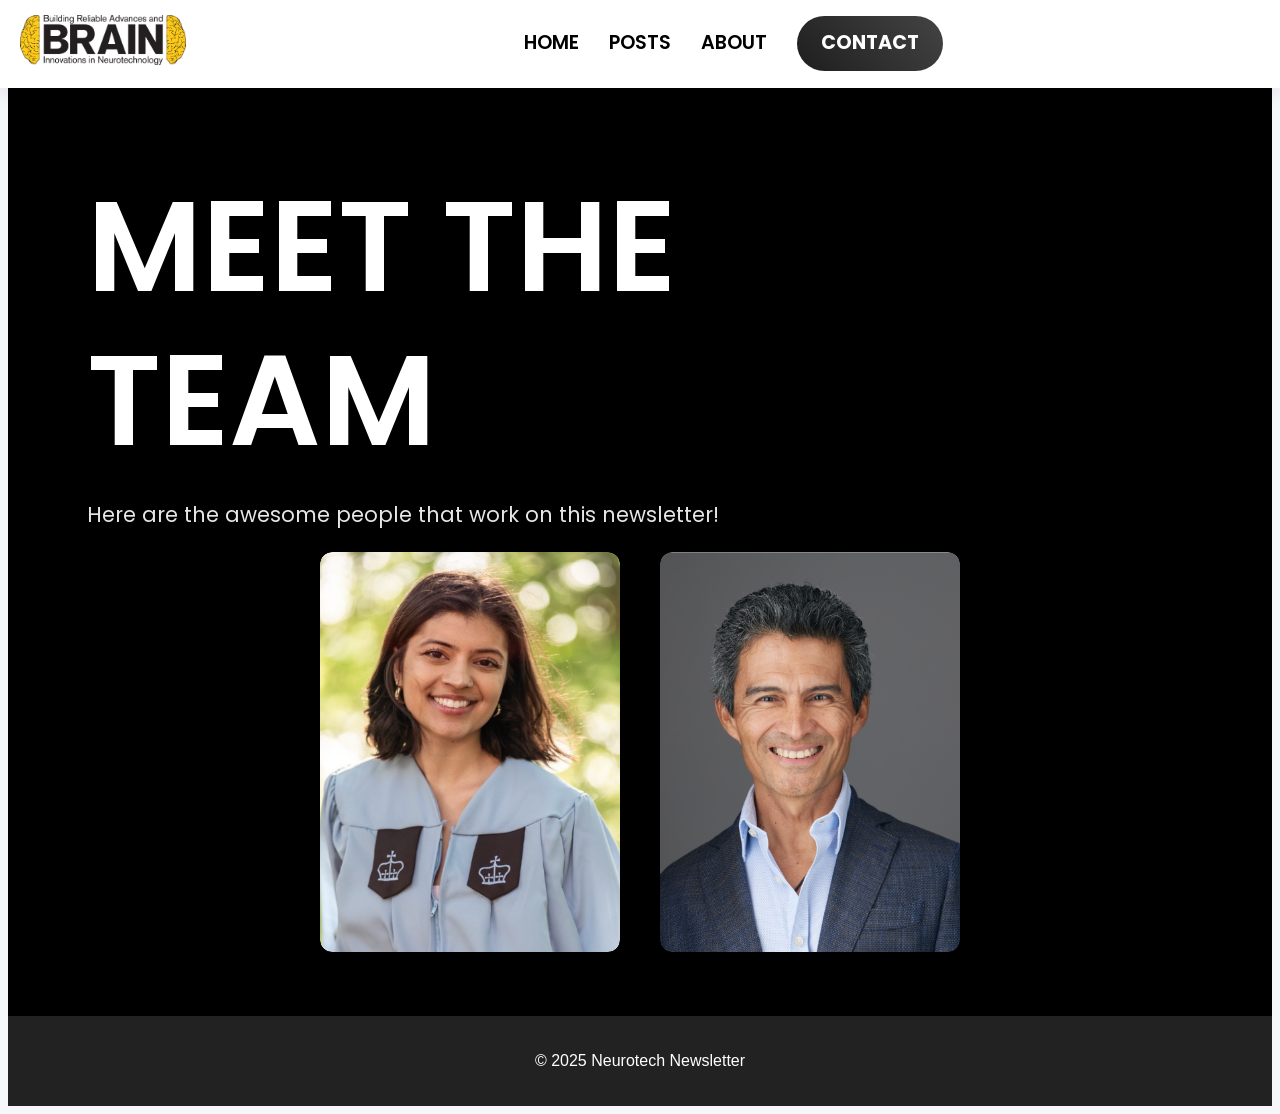
==== about.html @ e840aecb "changed layout on about.html" ====
<!DOCTYPE html>
<html lang="en">
<head>
    <meta charset="UTF-8">
    <meta name="viewport" content="width=device-width, initial-scale=1.0">
    <title>Neurotech Newsletter - Posts</title>
    <link rel="stylesheet" href="styles.css"> <!-- Link your CSS file -->
    <link href="https://fonts.googleapis.com/css2?family=Poppins:wght@300;400;700&display=swap" rel="stylesheet">
</head>
<body>

    <nav class="navbar">
        <div class="container">
            <a href="index.html" class="logo">
                <img src="images/BRAIN Center Logo.png" alt="Neurotech Newsletter Logo" class="logo-img">
            </a>
            <ul class="nav-links">
                <li><a href="index.html" class="active">Home</a></li>
                <li><a href="posts.html">Posts</a></li>
                <li><a href="about.html">About</a></li>
                <li><a href="contact.html" class="btn">Contact</a></li>
            </ul>
            <div class="hamburger">
                <span></span>
                <span></span>
                <span></span>
            </div>
        </div>
    </nav>    

    <section class="hero-about">
        <div class="hero-content">
          <h1>Meet the Team</h1>
          <p>Here are the awesome people that work on this newsletter!</p>
        </div>
      </section>
      
      <section class="team-grid">
        <div class="team-member">
          <div class="image-wrapper">
            <img src="images/Zoya Fazal - Headshot.png" alt="Jane Doe">
            <div class="member-bio">
              <p>Jane is a neuroscientist and editor dedicated to bringing clarity to complex research.</p>
            </div>
          </div>
          <h3 class="member-name">Zoya Fazal</h3>
          <p class="member-role">Editor-in-Chief</p>
        </div>
      
        <div class="team-member">
          <div class="image-wrapper">
            <img src="images/Dr. Contreras-Vidal - Headshot.png" alt="John Smith">
            <div class="member-bio">
              <p>John leads visual design and storytelling for each issue, blending science with aesthetics.</p>
            </div>
          </div>
          <h3 class="member-name">Jose Luis Contreras-Vidal, Ph.D</h3>
          <p class="member-role">Creative Director</p>
        </div>
      </section>


    <footer>
        <p>&copy; 2025 Neurotech Newsletter</p>
    </footer>

</body>
</html>
---- styles.css ----
/* Importing Inter font from Google Fonts */
@import url('https://fonts.googleapis.com/css2?family=Inter:wght@900&display=swap');

/* Color Variables */
:root {
    --primary: #2C3E50;
    --secondary: #3498DB;
    --accent: #9B59B6;
    --light: #ECF0F1;
    --dark: #2C3E50;
    --text: #34495E;
    --background: #F5F7FA;
    --transition: all 0.3s ease;
}

/* General Styles */
body {
    font-family: 'Segoe UI', 'Segoe UI', Tahoma, Geneva, Verdana, sans-serif;
    background-color: var(--background);
    color: var(--text);
    line-height: 1.6;
    overflow-x: hidden;
}

h1, h2, h3, h4 {
    color: #000;
    font-family: 'Poppins', sans-serif;
    font-weight: 300;
}

/* NAVBAR STYLING */

/* Navigation Bar Styles */
nav {
    background-color: #111;
    padding: 1rem 0;
    text-align: center;
}

/* Transparent Navbar */
nav {
    position: fixed; /* Keeps navbar at the top */
    width: 100%; /* Full width */
    background: rgba(0, 0, 0, 0.7); /* Semi-transparent black */
    padding: 1rem 0;
    text-align: center;
    backdrop-filter: blur(10px); /* Glassmorphism blur effect */
    z-index: 1000; /* Ensures navbar stays on top */
}

/* Navigation Links */
nav ul {
    list-style: none;
    padding: 0;
    margin: 0;
    display: flex;
    justify-content: center;
    gap: 2rem;
}

/* Nav Items */
nav ul li {
    display: inline;
}

/* Nav Links */
nav ul li a {
    text-decoration: none;
    font-size: 1.2rem;
    font-weight: 900;
    color: white;
    padding: 0.5rem 1rem;
    transition: all 0.3s ease-in-out;
}

/* Hover effect for navigation */
nav ul li a:hover {
    color: #0070f3;
    text-decoration: underline;
    transform: scale(1.1);
}

/* CTA Button */
.nav-cta {
    background: #6c83ff;
    color: white;
    padding: 0.5rem 1.2rem;
    border-radius: 20px;
    font-weight: bold;
    text-decoration: none;
    transition: all 0.3s ease-in-out;
}

/* Hover effect for CTA Button */
.nav-cta:hover {
    background: #4c6ef5;
    transform: scale(1.1);
}

/* Navbar */
.navbar {
    position: fixed;
    top: 0;
    left: 0;
    width: 100%;
    background-color: white;
    padding: 15px 0;
    transition: var(--transition);
    z-index: 1000;
    box-shadow: 0 5px 20px rgba(0,0,0,0.1);

    /* Apply Poppins Font */
    font-family: 'Poppins', sans-serif;
}

.navbar .container {
    display: flex;
    justify-content: center;
    align-items: center;
    width: 100%;
}

.nav-links {
    display: flex;
    list-style: none;
    gap: 30px;
    justify-content: center; /* centers links horizontally */
    align-items: center; /* centers links vertically */
    width: 100%;
}

.nav-links a {
    font-family: 'Poppins', sans-serif;
    font-size: 1.2rem; 
    color: #000;
    font-weight: 600;
    position: relative;
    padding: 5px 0;
    transition: all 0.3s ease-in-out;
    text-transform: uppercase;
}

.nav-links a:hover {
    color: #ccc;
    transform: scale(1.05);
    text-decoration: none;
}

/* CTA Button */
.nav-links .btn {
    font-size: 1.2rem;
    padding: 12px 24px;
    border-radius: 30px;
    background: linear-gradient(45deg, #1e1e1e, #444);
    color: white;
    font-weight: bold;
    transition: all 0.3s ease-in-out;
    border: none;
    display: inline-block;
    text-decoration: none;
}

.nav-links .btn:hover {
    background: linear-gradient(45deg, #444, #777);
    transform: scale(1.1);
}

/* Header */
header {
    background-color: #111;
    color: white;
    text-align: center;
    padding: 2rem 0;
}

header h1 {
    margin: 0;
    font-size: 3rem;
    font-family: 'Poppins', sans-serif; /* Applying Poppins Font */
    font-weight: 900;
    letter-spacing: -1px;
}

header p {
    margin: 0;
    font-size: 1.2rem;
    opacity: 0.8;
}

/* Logo Section */

.logo {
    margin-left: 20px; /*Moving the logo a bit to the right */

}

.logo-img {
    height: 50px; /* Adjust size as needed */
    width: auto;
}

/* Hero Section */
.hero {
    height: 80vh; /*to adjust the height of the hero background */
    display: flex;
    align-items: center;
    justify-content: flex-start;
    text-align: center;
    background: #000;
    color: white;
    padding-left: 5%;
}

.hero h1 {
    font-size: 3rem;
    margin-bottom: 20px;
}

.hero p {
    font-size: 1.2rem;
    margin-bottom: 40px;
}

.hero-buttons {
    display: flex;
    gap: 20px;
}

.btn-outline {
    border: 2px solid white;
    background: transparent;
    color: white;
}

.btn-outline:hover {
    background: white;
    color: var(--secondary);
}

/* Ensuring readability of text */
.hero-content {
    max-width: 1000px;
    padding: 1rem;
    background: none;
    border-radius: 10px;
    text-align: left;
    margin-left: 0;
    max-width: 800px;
}

/* Second Subtitle - above header (Regular Style) */
.hero-subtitle {
    font-size: 4rem;
    font-family: 'Poppins', sans-serif;
    font-weight: 600;
    color: white;
    text-transform: uppercase;
    text-shadow: 2px 2px 5px rgba(0, 0, 0, 0.5);
    margin-bottom: 0.2rem;
    text-align: left;
    line-height: 1.2;
    margin-left: 0%;
}

/* Highlighted Word (Different Font) */
.hero-subtitle .highlight-word {
    font-family: 'Poppins', sans-serif; /* Match the rest of the text */
    font-style: italic;
    text-transform: lowercase;
    font-size: 3rem; /* Adjust size as needed */
    font-weight: 500; /* Keep it the same as the surrounding text */
    color: white; /* Match color */
}

/* Hero Section Heading */
.hero-content h1 {
    font-size: 9rem;
    font-family: 'Poppins', sans-serif;
    font-weight: 600;
    color: white;
    text-transform: uppercase;
    text-shadow: 2px 2px 5px rgba(0, 0, 0, 0.5);
    margin-bottom: 0.2rem;
    text-align: left;
    line-height: 1.2;
    margin-left: 0%;
}

/* Hero Section Subtext */
.hero-content p {
    font-size: 1.2rem;
    font-family: 'Poppins', sans-serif;
    opacity: 0.9;
    margin-left: 0%;
    max-width: 800px;
}


/* latest post button */
.latest-post {
    display: inline-block;
    background: white; /* Match your theme */
    color: #000;
    padding: 12px 24px;
    font-size: 1.2rem;
    font-family: 'Poppins', sans-serif;
    border-radius: 30px;
    font-weight: bold;
    text-decoration: none;
    text-transform: uppercase;
    transition: all 0.3s ease-in-out;
}

.latest-post:hover {
    background: linear-gradient(45deg, #444, #777);
    transform: scale(1.1);
}


/* Blog Post Grid */
.blog-posts {
    display: flex;
    flex-direction: row;
    align-items: center;
    justify-content: space-between;
    max-width: 100%;
    padding: 2rem;
    gap: 20px;
}

/* Post Grid Layout */
.post-grid {
    display: flex;
    flex-wrap: wrap;
    gap: 20px;
    padding: 2rem;
    justify-content: space-around;
    width: 100%;
}

/* Individual Post Styling Here */
.post {
    display: flex;
    flex-direction: column;
    align-items: center;
    justify-content: flex-start; /* Keep elements aligned properly */
    width: 400px;
    height: 450px; /* Increase height slightly */
    background: white;
    padding: 1rem;
    box-shadow: 0px 0px 10px rgba(0, 0, 0, 0.1);
    border-radius: 0;
    text-align: center;
    overflow: hidden;
}


/* Hover effect for post squares */
.post:hover {
    transform: scale(1.05);
    box-shadow: 0 0 15px rgba(0, 0, 0, 0.2);
}

/* Post Images */
.post img {
    width: 80%; /* Adjust width */
    max-height: 250px; /* Ensures it isn’t too small */
    object-fit: cover; /* Keeps aspect ratio */
    display: block; /* Prevents inline spacing issues */
    margin: 0 auto 15px auto; /* Centers the image and adds bottom spacing */
    border-radius: 10px; /* Optional: Smooth edges */
}


/* Post Title */
.post h2 {
    font-size: 1.2rem; /* Increase font size for better readability */
    font-weight: 700;
    color: #000;
    margin: 10px 0; /* Add space */
    text-transform: uppercase;
    line-height: 1.3;
}

.post a {
    text-decoration: none;
    color: #000;
    transition: color 0.3s ease-in-out;
}

/* Hover effect for links inside posts */
.post a:hover {
    color: gray;
}

/* Post Description */
.post p {
    font-size: 0.85rem; /* Make text smaller */
    color: black;
    margin: 5px 0;
    max-height: 50px; /* Prevent text from overflowing */
    overflow: hidden; /* Hide excess text */
    text-overflow: ellipsis;
}

.post span {
    font-size: 0.9rem;
    color: gray;
}




/* POSTS.HTML STYLING */

/* Hero content for posts.html */
.hero-posts {
    height: 20vh; /* smaller hero height */
    display: flex;
    align-items: center;
    justify-content: flex-start;
    text-align: left;
    background: #000;
    font-family: 'Poppins', sans-serif;
    text-transform: uppercase;
    font-weight: 600;
    color: white;
    padding-left: 5%;
}

.hero-posts .hero-content h1 {
    font-size: 4rem; /* smaller than the 9rem in homepage */
}

.hero-posts .hero-content p {
    font-size: 1rem;
}



/********* ABOUT.HTML STYLING *********/

.hero-about {
    height: 40vh;
    display: flex;
    align-items: center;
    justify-content: flex-start;
    background: #000;
    color: white;
    padding-left: 5%;
    padding-top: 120px; /* adjusts for navbar */
    font-family: 'Poppins', sans-serif;
    text-transform: uppercase;
    font-weight: 600;
}

.hero-about .hero-content h1 {
  font-size: 8rem;
  margin-bottom: 0.5rem;
  color: white;
  text-shadow: 2px 2px 5px rgba(0, 0, 0, 0.5);
}

.hero-about p {
  font-size: 1.3rem;
  font-weight: 400;
  text-transform: none; /* Makes subtext lowercase */
  color: white;
  opacity: 0.9;
}

/* Team Member Styling on about.html */
.team-grid {
    display: flex;
    flex-wrap: wrap;
    gap: 40px;
    padding: 4rem 5%;
    justify-content: center;
    background-color: #000;
  }
  
  .team-member {
    position: relative;
    width: 300px;
    height: 400px;
    overflow: hidden;
    text-align: center;
    font-family: 'Poppins', sans-serif;
    color: white;
    border-radius: 12px;
    box-shadow: 0 0 15px rgba(0, 0, 0, 0.3);
    transition: transform 0.3s ease;
  }
  
  .team-member:hover {
    transform: scale(1.05);
  }
  
  .team-member img {
    width: 100%;
    height: 100%;
    object-fit: cover;
    display: block;
    border-radius: 12px;
  }

  .image-wrapper {
    position: relative;
    width: 100%;
    height: 400px;
    overflow: hidden;
    border-radius: 12px;
    box-shadow: 0 0 15px rgba(0, 0, 0, 0.3);
    transition: transform 0.3s ease;
  }
  
  .image-wrapper img {
    width: 100%;
    height: 100%;
    object-fit: cover;
    border-radius: 12px;
  }
  
  .image-wrapper:hover {
    transform: scale(1.05);
  }  
  
  /* Hidden bio overlay */
  .member-info {
    position: absolute;
    bottom: 0;
    left: 0;
    width: 100%;
    height: 100%;
    background: rgba(0, 0, 0, 0.85);
    opacity: 0;
    padding: 1.5rem;
    transition: opacity 0.3s ease;
    display: flex;
    align-items: center;
    justify-content: center;
    text-align: center;
    border-radius: 12px;
    font-size: 0.95rem;
    font-weight: 300;
  }
  
  .image-wrapper:hover .member-info {
    opacity: 1;
  }
  
  .member-info h3 {
    margin: 0 0 0.5rem;
    font-size: 1.5rem;
    text-transform: uppercase;
  }
  
  .member-info p {
    font-size: 0.95rem;
    font-weight: 300;
    opacity: 0.9;
  }

  .member-name {
    font-size: 1.2rem;
    font-weight: 600;
    margin-top: 1rem;
    text-transform: uppercase;
  }
  
  .member-role {
    font-size: 1rem;
    font-weight: 300;
    opacity: 0.8;
  }
  
  

/********* CONTACTS.HTML STYLING *********/

.contact-section {
    padding-top: 140px; /* adjust based on navbar height */
    padding-bottom: 120px;
    display: flex;
    flex-direction: column; /* this is key! */
    align-items: flex-start;
    justify-content: flex-start;
    background: #000;
    font-family: 'Poppins', sans-serif;
    color: white;
    padding-left: 5%;
  }

  .contact-header {
    font-size: 4rem;
    font-family: 'Poppins', sans-serif;
    font-weight: 700;
    text-transform: uppercase;
    color: white;
    margin-bottom: 0.5rem;
    text-shadow: 2px 2px 5px rgba(0, 0, 0, 0.5);
    line-height: 1.1;
  }
  
  .contact-subtext {
    font-size: 1.2rem;
    font-family: 'Poppins', sans-serif;
    font-weight: 300; /* lighter weight */
    color: white;
    margin-bottom: 2rem;
    opacity: 0.9;
    text-transform: none !important; /* removes uppercase */      
  }
  
  
  .contact-container {
    max-width: 1200px;
    margin: 0 auto;
    padding: 0 1rem;
  }
  
  
  .contact-form input,
  .contact-form textarea {
    width: 100%;
    padding: 1rem;
    margin-bottom: 1.5rem;
    background: #111;
    color: white;
    border: none;
    border-radius: 8px;
    font-size: 1rem;
    font-family: 'Poppins', sans-serif;
  }
  
  .contact-form input::placeholder,
  .contact-form textarea::placeholder {
    color: rgba(255, 255, 255, 0.6);
  }

  
  .contact-form button {
    display: inline-block;
    background: white; /* Match your theme */
    color: #000;
    padding: 12px 24px;
    font-size: 1.2rem;
    font-family: 'Poppins', sans-serif;
    border-radius: 30px;
    font-weight: bold;
    text-decoration: none;
    text-transform: uppercase;
    transition: all 0.3s ease-in-out;
  }
  
  .contact-form button:hover {
    background: linear-gradient(45deg, #444, #777);
    transform: scale(1.1);
  }
  

/* FOOTER STYLING */
footer {
    text-align: center;
    padding: 1rem;
    background: #222;
    color: white;
}
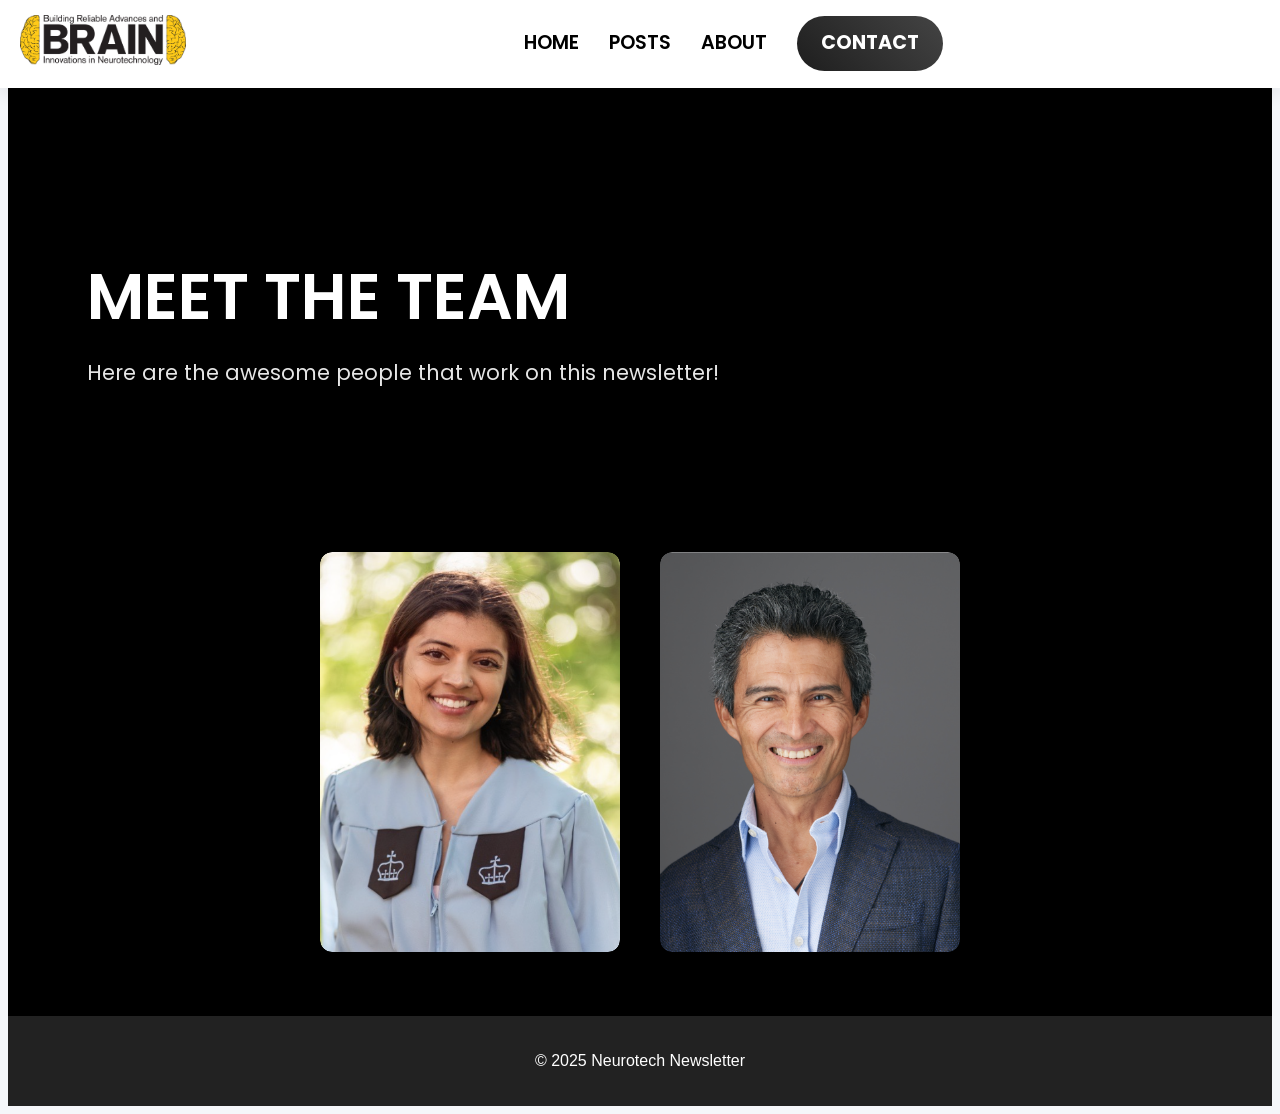
==== commit fa74ed7a: "trying to fix to show the captions" ====
--- a/about.html
+++ b/about.html
@@ -39,7 +39,7 @@
         <div class="team-member">
           <div class="image-wrapper">
             <img src="images/Zoya Fazal - Headshot.png" alt="Jane Doe">
-            <div class="member-bio">
+            <div class="member-info">
               <p>Jane is a neuroscientist and editor dedicated to bringing clarity to complex research.</p>
             </div>
           </div>
@@ -50,7 +50,7 @@
         <div class="team-member">
           <div class="image-wrapper">
             <img src="images/Dr. Contreras-Vidal - Headshot.png" alt="John Smith">
-            <div class="member-bio">
+            <div class="member-info">
               <p>John leads visual design and storytelling for each issue, blending science with aesthetics.</p>
             </div>
           </div>
--- a/styles.css
+++ b/styles.css
@@ -415,7 +415,7 @@
 
 /* Hero content for posts.html */
 .hero-posts {
-    height: 20vh; /* smaller hero height */
+    height: 30vh; /* smaller hero height */
     display: flex;
     align-items: center;
     justify-content: flex-start;
@@ -428,8 +428,15 @@
     padding-left: 5%;
 }
 
+.hero-posts .hero-content {
+    height: 100%;
+    display: flex;
+    align-items: center; /* vertically center the h1 */
+  }  
+
 .hero-posts .hero-content h1 {
     font-size: 4rem; /* smaller than the 9rem in homepage */
+    margin: 0;
 }
 
 .hero-posts .hero-content p {
@@ -455,7 +462,7 @@
 }
 
 .hero-about .hero-content h1 {
-  font-size: 8rem;
+  font-size: 4rem;
   margin-bottom: 0.5rem;
   color: white;
   text-shadow: 2px 2px 5px rgba(0, 0, 0, 0.5);
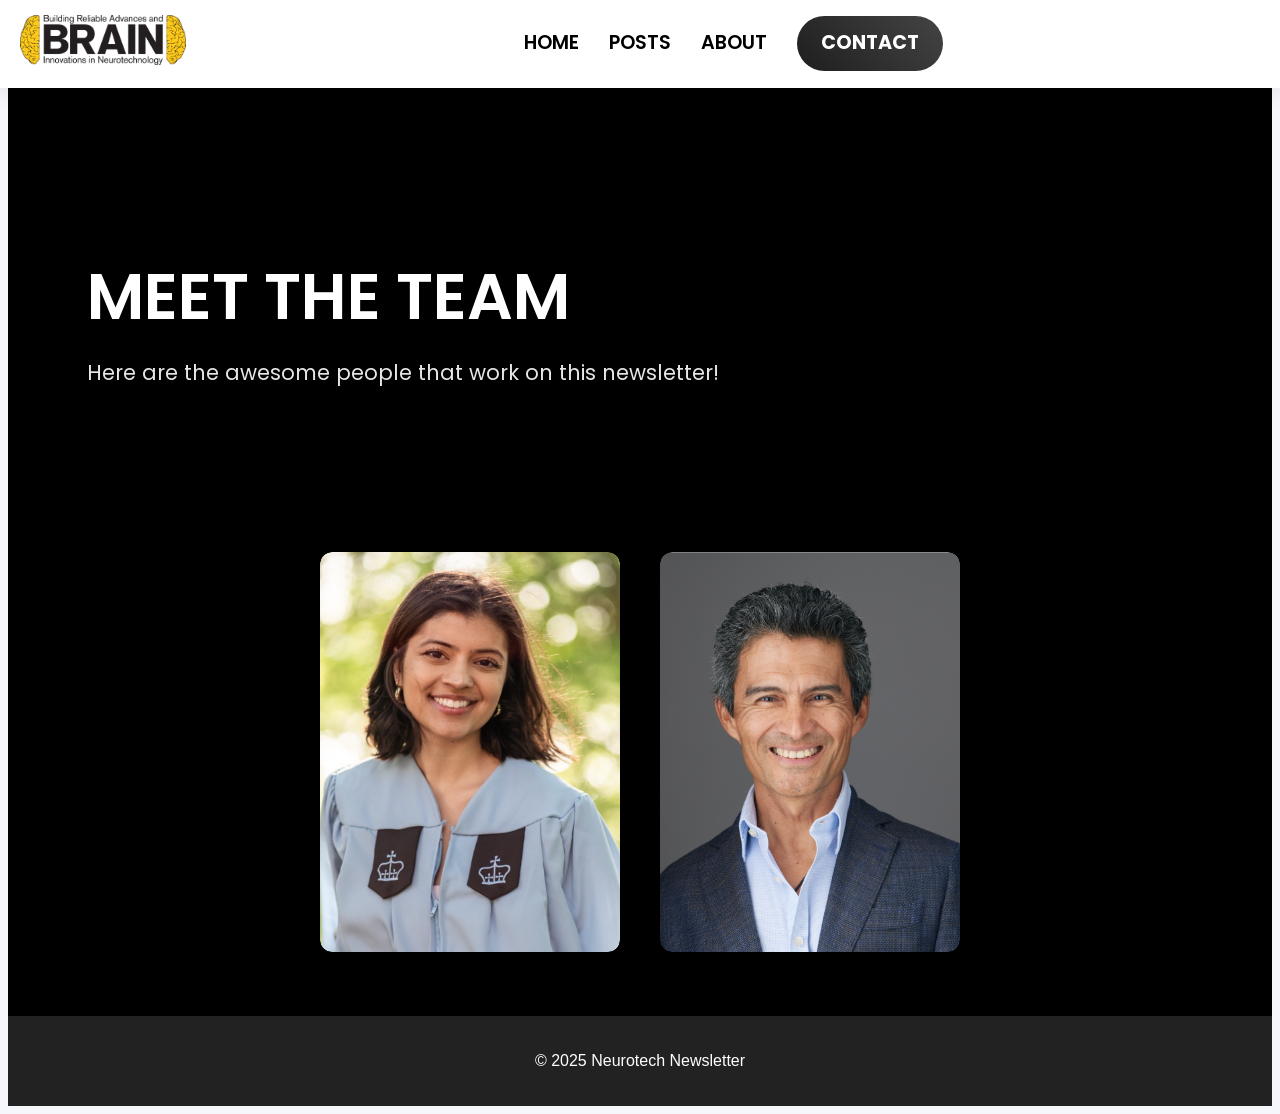
==== commit ff6f4828: "changed about layout" ====
--- a/about.html
+++ b/about.html
@@ -37,26 +37,24 @@
       
       <section class="team-grid">
         <div class="team-member">
-          <div class="image-wrapper">
-            <img src="images/Zoya Fazal - Headshot.png" alt="Jane Doe">
-            <div class="member-info">
-              <p>Jane is a neuroscientist and editor dedicated to bringing clarity to complex research.</p>
+            <div class="image-wrapper">
+              <img src="images/Zoya Fazal - Headshot.png" alt="Zoya Fazal">
             </div>
+            <h3 class="member-name">Zoya Fazal</h3>
+            <p class="member-role">Editor-in-Chief</p>
+            <a href="https://www.linkedin.com/in/zoyafazal" target="_blank" class="linkedin-button">LinkedIn</a>
           </div>
-          <h3 class="member-name">Zoya Fazal</h3>
-          <p class="member-role">Editor-in-Chief</p>
-        </div>
+          
       
         <div class="team-member">
-          <div class="image-wrapper">
-            <img src="images/Dr. Contreras-Vidal - Headshot.png" alt="John Smith">
-            <div class="member-info">
-              <p>John leads visual design and storytelling for each issue, blending science with aesthetics.</p>
-            </div>
-          </div>
-          <h3 class="member-name">Jose Luis Contreras-Vidal, Ph.D</h3>
-          <p class="member-role">Creative Director</p>
-        </div>
+            <div class="team-member">
+                <div class="image-wrapper">
+                  <img src="images/Dr. Contreras-Vidal - Headshot.png" alt="Zoya Fazal">
+                </div>
+                <h3 class="member-name">Zoya Fazal</h3>
+                <p class="member-role">Editor-in-Chief</p>
+                <a href="https://www.linkedin.com/in/zoyafazal" target="_blank" class="linkedin-button">LinkedIn</a>
+              </div>              
       </section>
 
 
--- a/styles.css
+++ b/styles.css
@@ -525,6 +525,7 @@
     width: 100%;
     height: 100%;
     object-fit: cover;
+    display: block;
     border-radius: 12px;
   }
   
@@ -573,12 +574,31 @@
     font-weight: 600;
     margin-top: 1rem;
     text-transform: uppercase;
+    font-family: 'Poppins', sans-serif;
+    color: white;
   }
   
   .member-role {
     font-size: 1rem;
     font-weight: 300;
     opacity: 0.8;
+    margin-bottom: 0.5rem;
+  }
+
+  .linkedin-button {
+    display: inline-block;
+    margin-top: 0.5rem;
+    padding: 0.5rem 1rem;
+    background-color: #0077b5;
+    color: white;
+    text-decoration: none;
+    border-radius: 20px;
+    font-weight: 500;
+    transition: background-color 0.3s ease;
+  }
+  
+  .linkedin-button:hover {
+    background-color: #005f8d;
   }
   
   
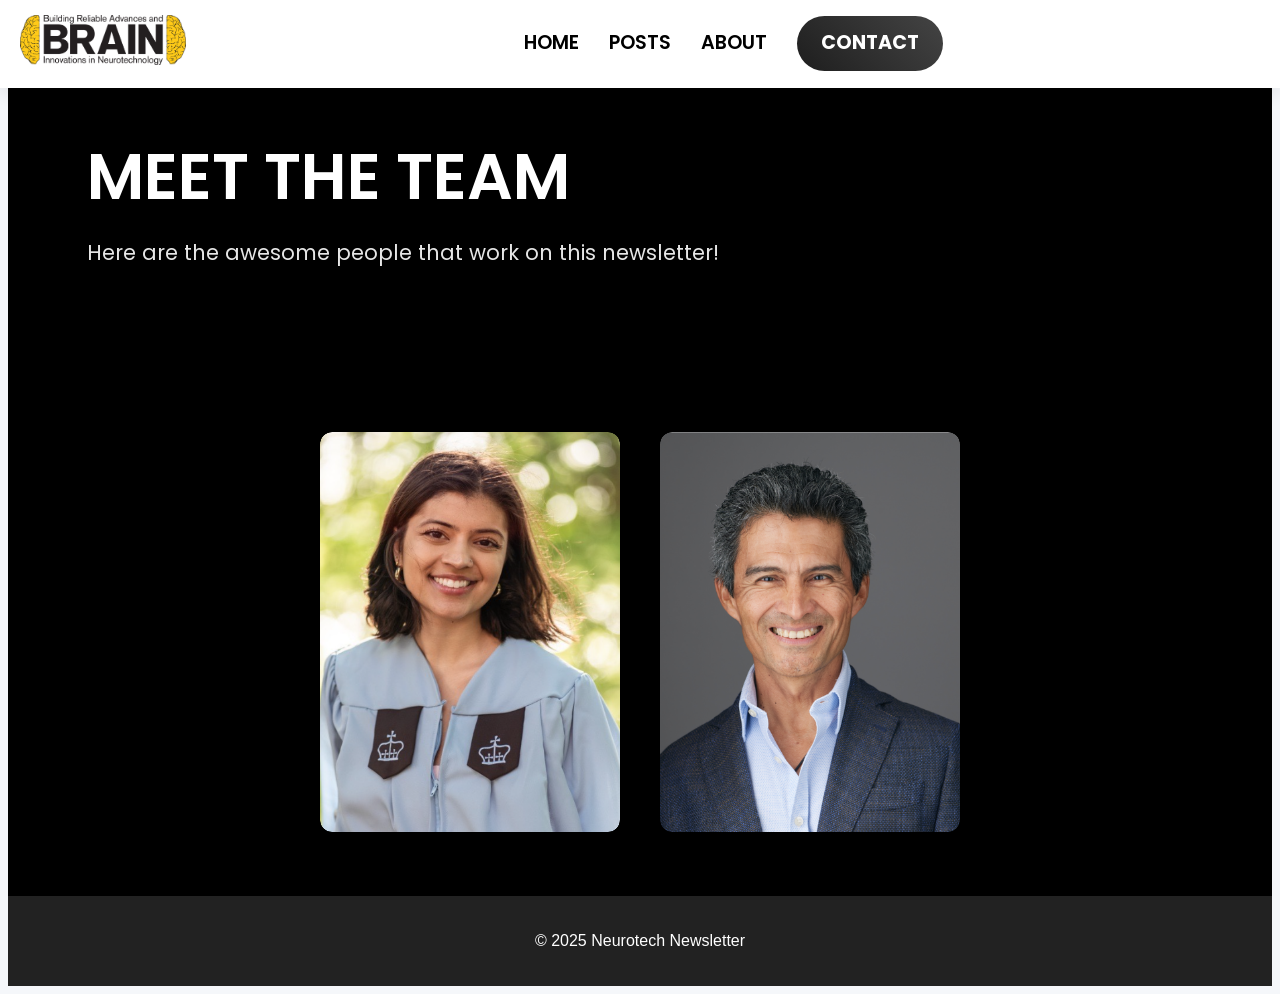
==== commit fa1144c2: "trying to add social media and change about positioning" ====
--- a/about.html
+++ b/about.html
@@ -46,7 +46,6 @@
           </div>
           
       
-        <div class="team-member">
             <div class="team-member">
                 <div class="image-wrapper">
                   <img src="images/Dr. Contreras-Vidal - Headshot.png" alt="Zoya Fazal">
--- a/styles.css
+++ b/styles.css
@@ -28,7 +28,45 @@
     font-weight: 300;
 }
 
+
 /* NAVBAR STYLING */
+
+/* logo styling */
+
+.logo-img:hover {
+    opacity: 0.8;
+    transform: scale(1.05);
+    transition: all 0.3s ease;
+}
+
+/* Social Media Icons Styling */
+@import url('https://cdnjs.cloudflare.com/ajax/libs/font-awesome/5.15.4/css/all.min.css');
+
+.social-icons {
+    display: flex;
+    gap: 15px;
+    margin-top: 20px;
+}
+
+.social-link {
+    display: inline-flex;
+    justify-content: center;
+    align-items: center;
+    width: 40px;
+    height: 40px;
+    border-radius: 50%;
+    background-color: #000; /* black */
+    color: #fff; /* white icon */
+    text-decoration: none;
+    font-size: 18px;
+    transition: transform 0.3s ease, background-color 0.3s ease;
+}
+
+.social-link:hover {
+    transform: scale(1.1);
+    background-color: #444; /* dark gray hover */
+}
+
 
 /* Navigation Bar Styles */
 nav {
@@ -455,7 +493,7 @@
     background: #000;
     color: white;
     padding-left: 5%;
-    padding-top: 120px; /* adjusts for navbar */
+    padding-top: 60x; /* adjusts for navbar */
     font-family: 'Poppins', sans-serif;
     text-transform: uppercase;
     font-weight: 600;
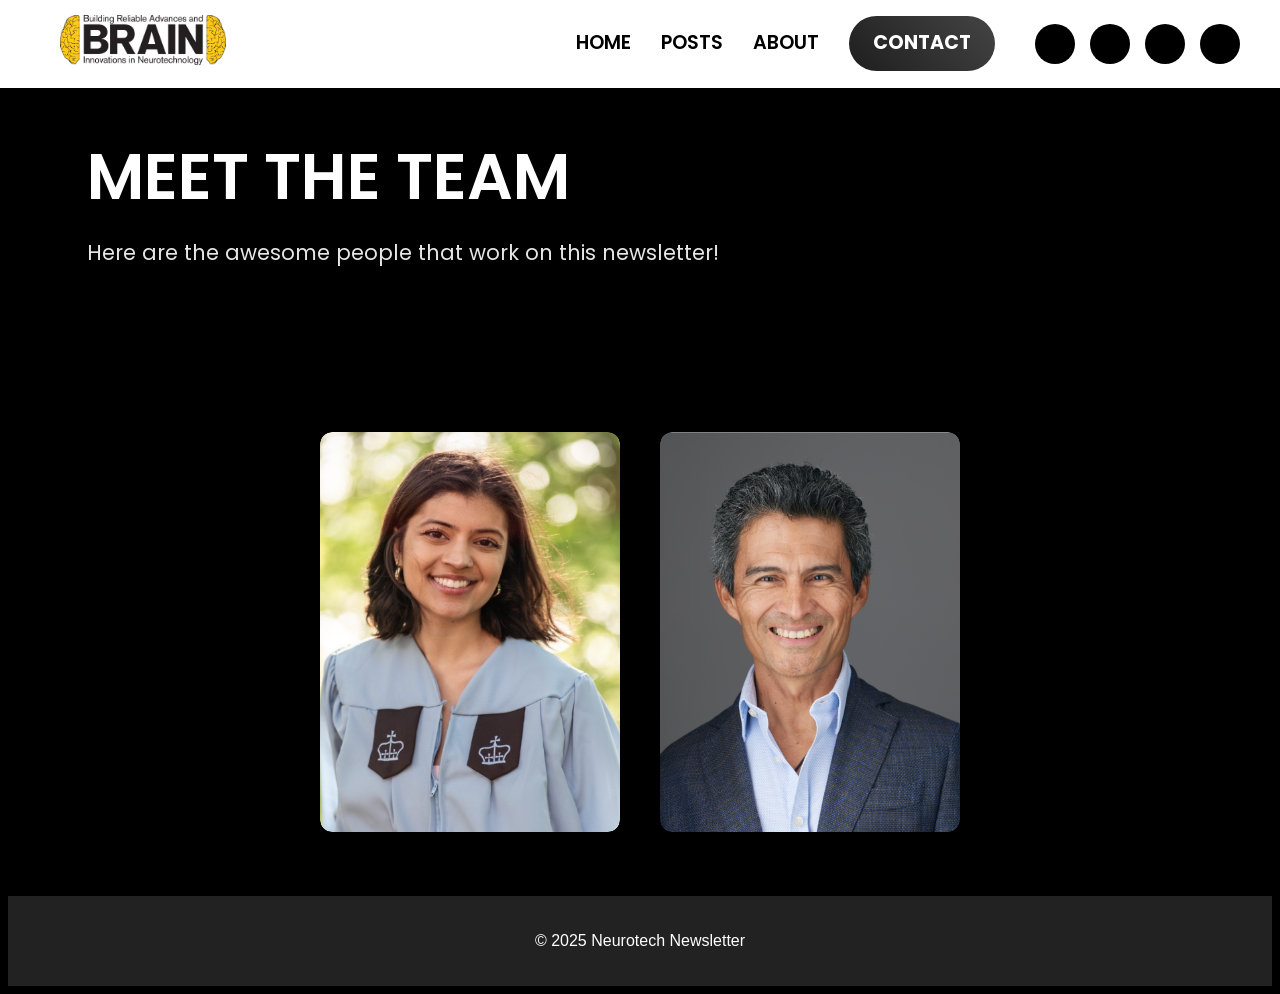
==== commit 181df920: "adding social media icons to all navbars" ====
--- a/about.html
+++ b/about.html
@@ -25,6 +25,20 @@
                 <span></span>
                 <span></span>
             </div>
+            <div class="social-icons">
+              <a href="https://www.linkedin.com/company/iucrcbraincenter/" target="_blank" class="social-link">
+                  <i class="fab fa-linkedin-in"></i>
+              </a>
+              <a href="https://www.youtube.com/channel/UCgLZUqM4dGilP5EUVtsDBfw" target="_blank" class="social-link">
+                  <i class="fab fa-youtube"></i>
+              </a>
+              <a href="https://www.instagram.com/iucrcbraincenter/" target="_blank" class="social-link">
+                  <i class="fab fa-instagram"></i>
+              </a>
+              <a href="https://www.facebook.com/iucrcbraincenter" target="_blank" class="social-link">
+                  <i class="fab fa-facebook"></i>
+              </a>
+          </div>
         </div>
     </nav>    
 
--- a/styles.css
+++ b/styles.css
@@ -16,8 +16,8 @@
 /* General Styles */
 body {
     font-family: 'Segoe UI', 'Segoe UI', Tahoma, Geneva, Verdana, sans-serif;
-    background-color: var(--background);
-    color: var(--text);
+    background-color: #000;
+    color: white;
     line-height: 1.6;
     overflow-x: hidden;
 }
@@ -40,13 +40,34 @@
 }
 
 /* Social Media Icons Styling */
+
+.container {
+    max-width: 1200px; /* sets total nav width */
+    margin: 0 auto;     /* centers the container */
+    padding: 0 40px;    /* controls spacing on both left and right */
+    display: flex;
+    justify-content: space-between;
+    align-items: center;
+  }
+  
+  /* left side: logo and social */
+  .nav-left {
+    display: flex;
+    align-items: center; /* this aligns logo + icons vertically */
+    gap: 20px;
+  }  
+
+  
 @import url('https://cdnjs.cloudflare.com/ajax/libs/font-awesome/5.15.4/css/all.min.css');
 
 .social-icons {
-    display: flex;
-    gap: 15px;
-    margin-top: 20px;
-}
+  display: flex;
+  align-items: center;     /* ✅ Vertically center */
+  gap: 15px;
+  margin-left: 40px;       /* ✅ Keeps spacing from logo */
+  margin-top: 0;           
+}
+
 
 .social-link {
     display: inline-flex;
@@ -153,19 +174,27 @@
 
 .navbar .container {
     display: flex;
-    justify-content: center;
+    justify-content: space-between;  /* ✅ Spread items to left + right */
     align-items: center;
     width: 100%;
+    padding: 0 20px;
+}
+
+/* Right side: nav menu */
+.nav-right {
+  display: flex;
+  align-items: center;
 }
 
 .nav-links {
     display: flex;
     list-style: none;
     gap: 30px;
-    justify-content: center; /* centers links horizontally */
-    align-items: center; /* centers links vertically */
-    width: 100%;
-}
+    justify-content: flex-end;  /* ✅ Aligns links to the right */
+    align-items: center;
+    flex: 1;                     /* ✅ Allows it to push left side */
+}
+
 
 .nav-links a {
     font-family: 'Poppins', sans-serif;
@@ -360,10 +389,10 @@
     display: flex;
     flex-direction: row;
     align-items: center;
-    justify-content: space-between;
+    justify-content: center;
     max-width: 100%;
     padding: 2rem;
-    gap: 20px;
+    gap: 40px;
 }
 
 /* Post Grid Layout */
@@ -453,7 +482,7 @@
 
 /* Hero content for posts.html */
 .hero-posts {
-    height: 30vh; /* smaller hero height */
+    height: 45vh; /* smaller hero height */
     display: flex;
     align-items: center;
     justify-content: flex-start;
@@ -470,11 +499,13 @@
     height: 100%;
     display: flex;
     align-items: center; /* vertically center the h1 */
+
   }  
 
 .hero-posts .hero-content h1 {
     font-size: 4rem; /* smaller than the 9rem in homepage */
     margin: 0;
+    margin-bottom: 0.5rem;
 }
 
 .hero-posts .hero-content p {
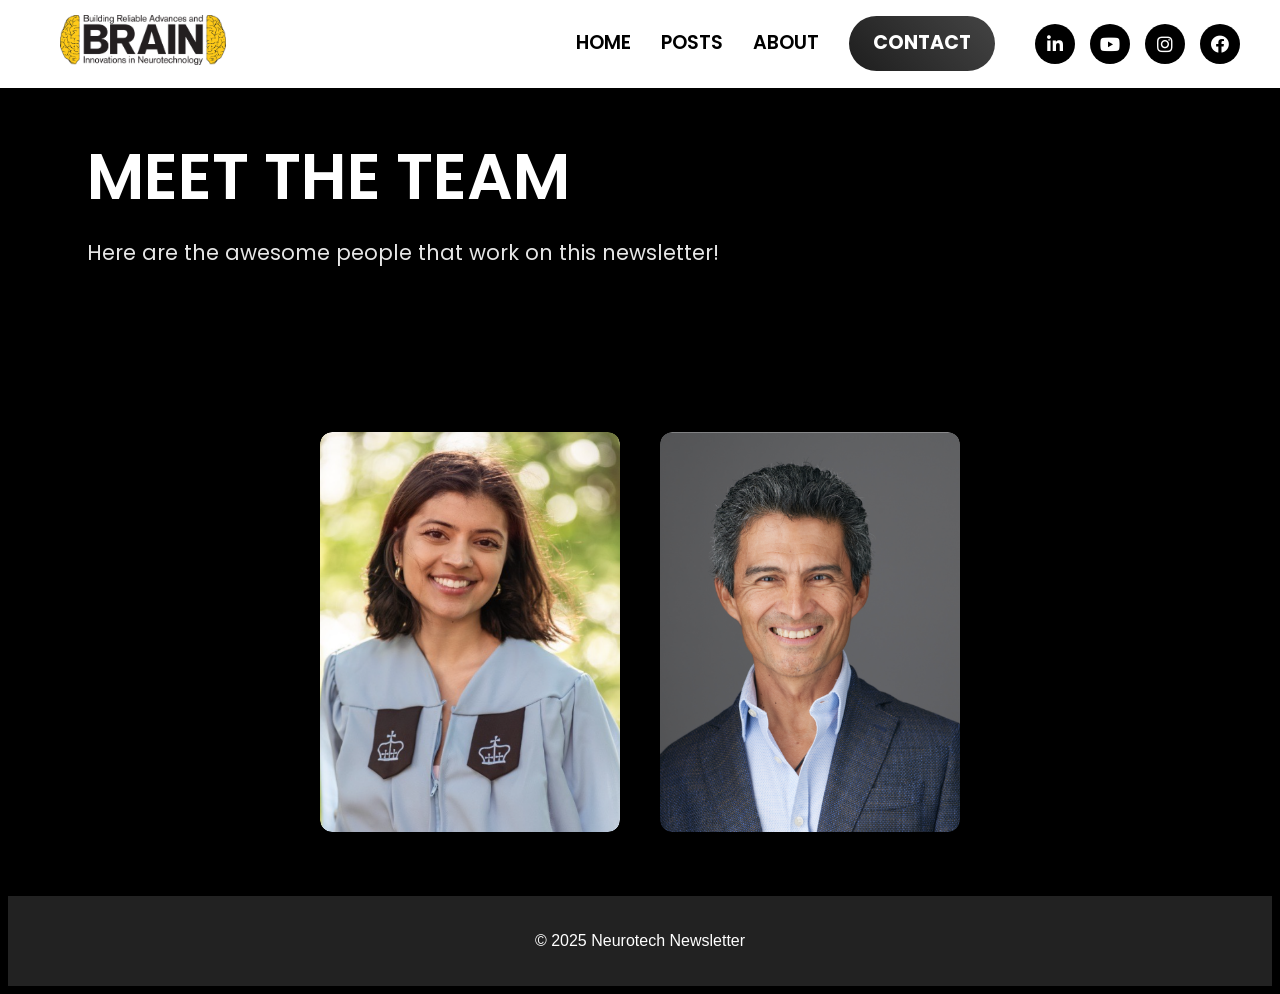
==== commit ef7449c8: "adding font awesome icons for social media" ====
--- a/about.html
+++ b/about.html
@@ -6,6 +6,8 @@
     <title>Neurotech Newsletter - Posts</title>
     <link rel="stylesheet" href="styles.css"> <!-- Link your CSS file -->
     <link href="https://fonts.googleapis.com/css2?family=Poppins:wght@300;400;700&display=swap" rel="stylesheet">
+    <!-- Add this in your <head> if it's not there yet -->
+      <link rel="stylesheet" href="https://cdnjs.cloudflare.com/ajax/libs/font-awesome/5.15.4/css/all.min.css">
 </head>
 <body>
 
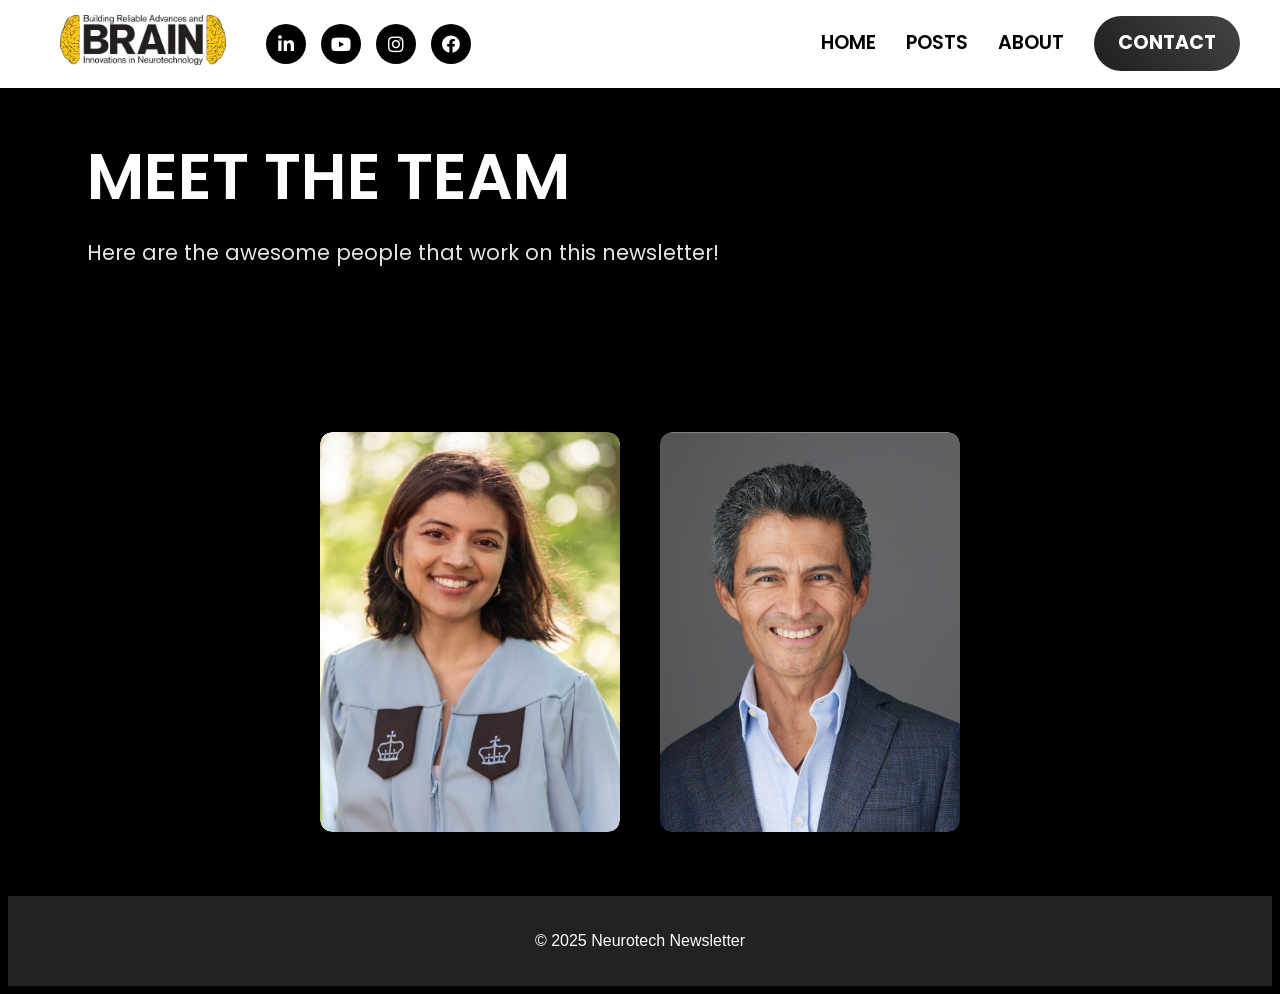
==== commit 270d5d83: "change orientation of icons" ====
--- a/about.html
+++ b/about.html
@@ -16,17 +16,7 @@
             <a href="index.html" class="logo">
                 <img src="images/BRAIN Center Logo.png" alt="Neurotech Newsletter Logo" class="logo-img">
             </a>
-            <ul class="nav-links">
-                <li><a href="index.html" class="active">Home</a></li>
-                <li><a href="posts.html">Posts</a></li>
-                <li><a href="about.html">About</a></li>
-                <li><a href="contact.html" class="btn">Contact</a></li>
-            </ul>
-            <div class="hamburger">
-                <span></span>
-                <span></span>
-                <span></span>
-            </div>
+
             <div class="social-icons">
               <a href="https://www.linkedin.com/company/iucrcbraincenter/" target="_blank" class="social-link">
                   <i class="fab fa-linkedin-in"></i>
@@ -41,6 +31,18 @@
                   <i class="fab fa-facebook"></i>
               </a>
           </div>
+ 
+            <ul class="nav-links">
+                <li><a href="index.html" class="active">Home</a></li>
+                <li><a href="posts.html">Posts</a></li>
+                <li><a href="about.html">About</a></li>
+                <li><a href="contact.html" class="btn">Contact</a></li>
+            </ul>
+            <div class="hamburger">
+                <span></span>
+                <span></span>
+                <span></span>
+            </div>
         </div>
     </nav>    
 
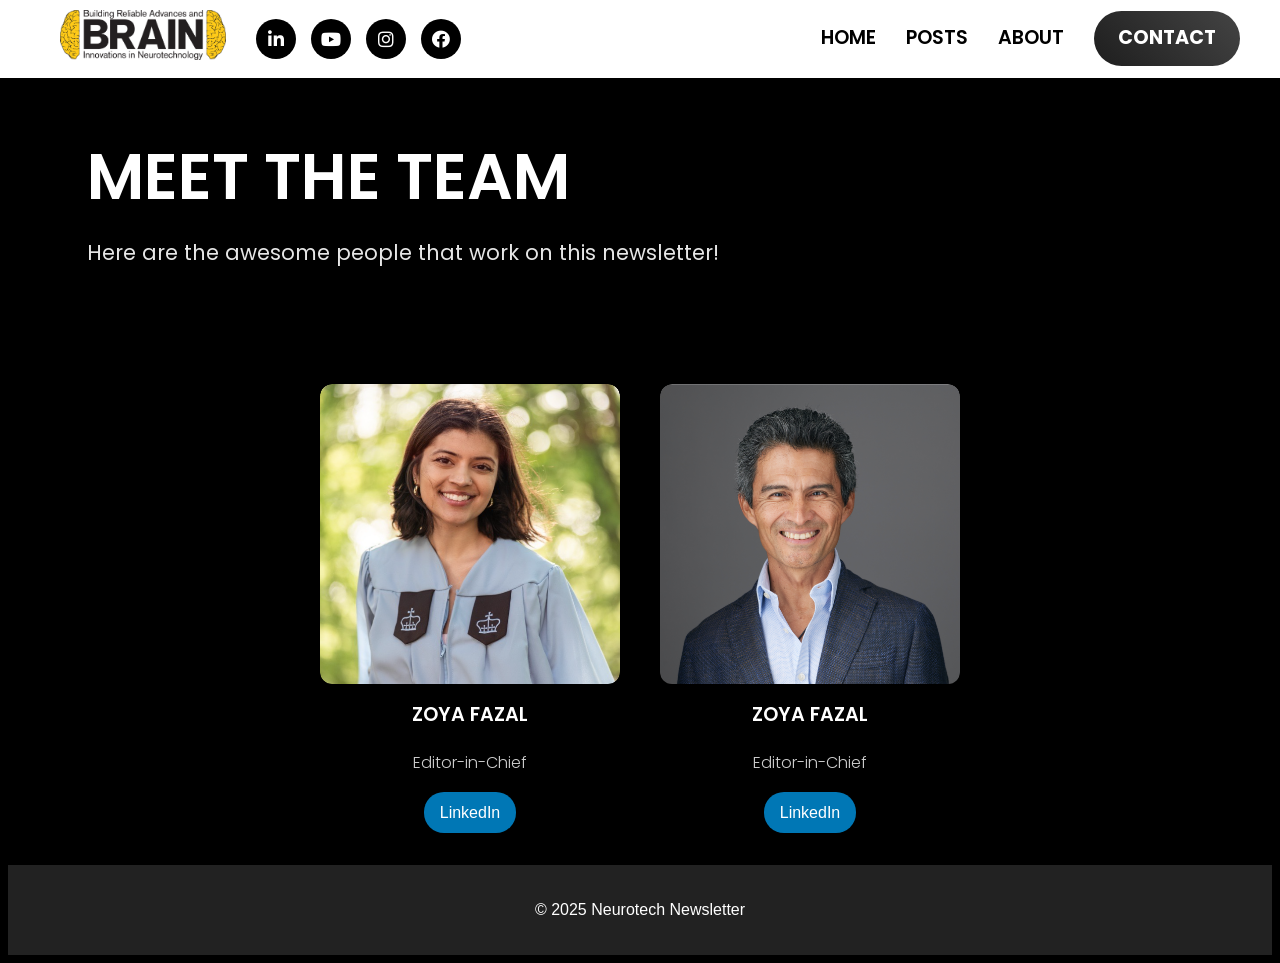
==== commit b27b8d82: "fixing about.html styles" ====
--- a/about.html
+++ b/about.html
@@ -66,7 +66,7 @@
       
             <div class="team-member">
                 <div class="image-wrapper">
-                  <img src="images/Dr. Contreras-Vidal - Headshot.png" alt="Zoya Fazal">
+                  <img src="images/Dr. Contreras-Vidal - Headshot.png" alt="Dr. Contreras-Vidal">
                 </div>
                 <h3 class="member-name">Zoya Fazal</h3>
                 <p class="member-role">Editor-in-Chief</p>
--- a/styles.css
+++ b/styles.css
@@ -44,7 +44,7 @@
 .container {
     max-width: 1200px; /* sets total nav width */
     margin: 0 auto;     /* centers the container */
-    padding: 0 40px;    /* controls spacing on both left and right */
+    padding: 30px;    /* controls spacing on both left and right */
     display: flex;
     justify-content: space-between;
     align-items: center;
@@ -64,7 +64,7 @@
   display: flex;
   align-items: center;     /* ✅ Vertically center */
   gap: 15px;
-  margin-left: 40px;       /* ✅ Keeps spacing from logo */
+  margin-left: 30px;       /* ✅ Keeps spacing from logo */
   margin-top: 0;           
 }
 
@@ -92,7 +92,7 @@
 /* Navigation Bar Styles */
 nav {
     background-color: #111;
-    padding: 1rem 0;
+    padding: 0.5rem 0;
     text-align: center;
 }
 
@@ -163,7 +163,7 @@
     left: 0;
     width: 100%;
     background-color: white;
-    padding: 15px 0;
+    padding: 10px 0;
     transition: var(--transition);
     z-index: 1000;
     box-shadow: 0 5px 20px rgba(0,0,0,0.1);
@@ -393,6 +393,8 @@
     max-width: 100%;
     padding: 2rem;
     gap: 40px;
+    margin-top: 0 !important;
+    padding-top: 0 !important;
 }
 
 /* Post Grid Layout */
@@ -482,7 +484,7 @@
 
 /* Hero content for posts.html */
 .hero-posts {
-    height: 45vh; /* smaller hero height */
+    height: 40vh; /* smaller hero height */
     display: flex;
     align-items: center;
     justify-content: flex-start;
@@ -493,6 +495,8 @@
     font-weight: 600;
     color: white;
     padding-left: 5%;
+    margin-bottom: 0 !important;
+    padding-bottom: 0 !important;
 }
 
 .hero-posts .hero-content {
@@ -505,7 +509,8 @@
 .hero-posts .hero-content h1 {
     font-size: 4rem; /* smaller than the 9rem in homepage */
     margin: 0;
-    margin-bottom: 0.5rem;
+    margin-bottom: 0 !important;
+    padding-bottom: 0 !important;
 }
 
 .hero-posts .hero-content p {
@@ -550,7 +555,7 @@
     display: flex;
     flex-wrap: wrap;
     gap: 40px;
-    padding: 4rem 5%;
+    padding: 1rem 5%;
     justify-content: center;
     background-color: #000;
   }
@@ -558,7 +563,8 @@
   .team-member {
     position: relative;
     width: 300px;
-    height: 400px;
+    height: auto;
+    padding-bottom: 1rem;
     overflow: hidden;
     text-align: center;
     font-family: 'Poppins', sans-serif;
@@ -583,7 +589,7 @@
   .image-wrapper {
     position: relative;
     width: 100%;
-    height: 400px;
+    max-height: 300px;
     overflow: hidden;
     border-radius: 12px;
     box-shadow: 0 0 15px rgba(0, 0, 0, 0.3);
@@ -675,8 +681,8 @@
 /********* CONTACTS.HTML STYLING *********/
 
 .contact-section {
-    padding-top: 140px; /* adjust based on navbar height */
-    padding-bottom: 120px;
+    padding-top: 10vh; /* adjust based on navbar height */
+    padding-bottom: 40vh;
     display: flex;
     flex-direction: column; /* this is key! */
     align-items: flex-start;
